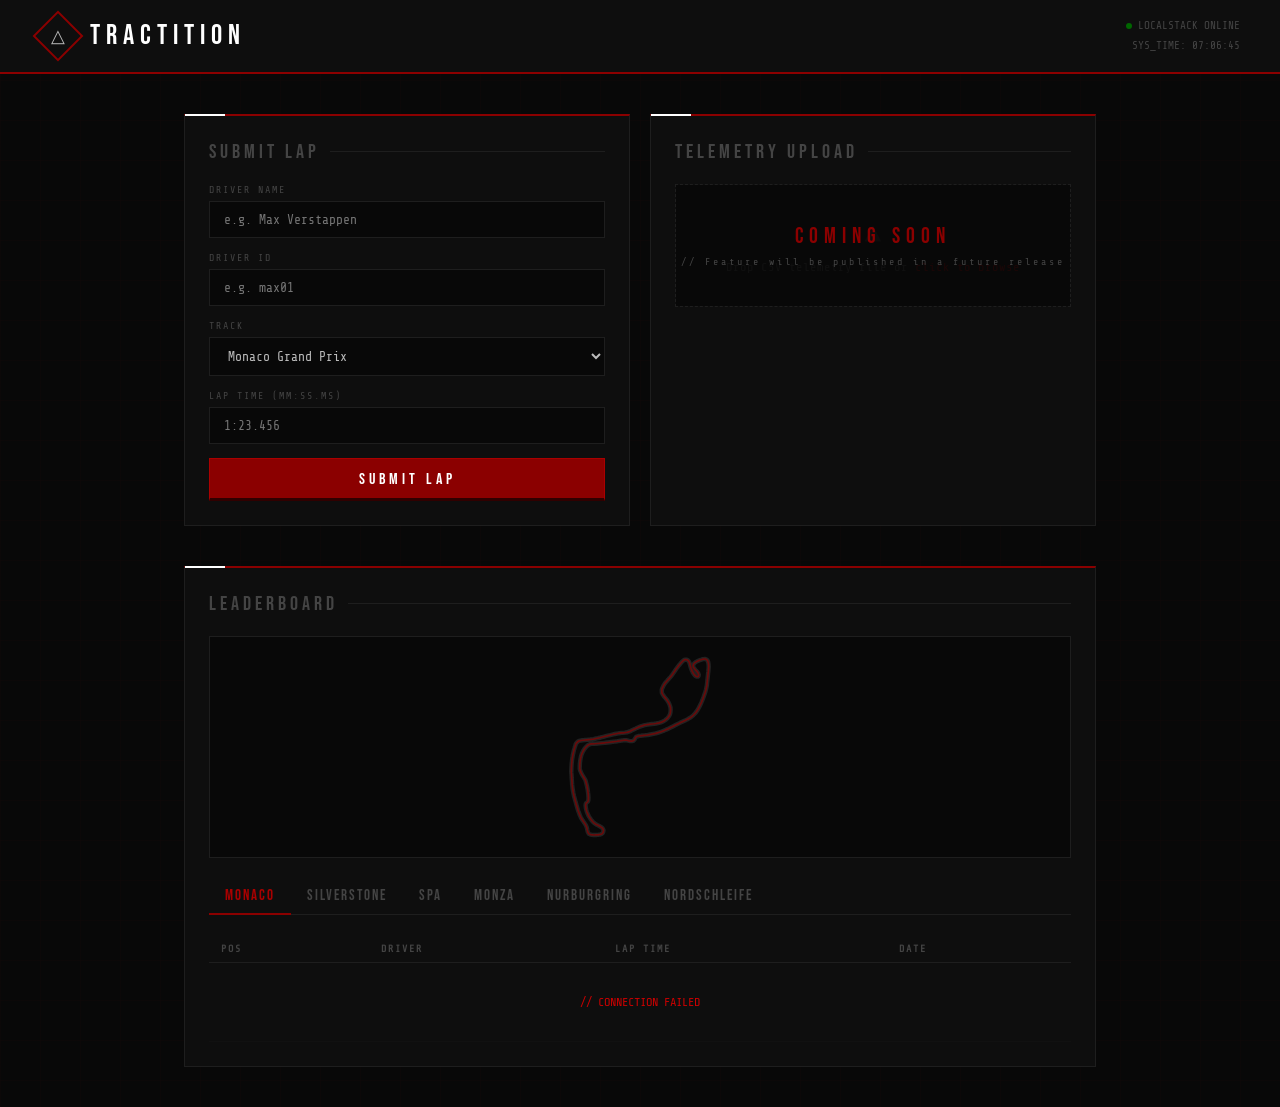
==== lambdas_frontend/index.html @ 962a473c "Initial commit: Tractition lap tracker with real GPS track maps" ====
<!DOCTYPE html>
<html lang="en">
<head>
  <meta charset="UTF-8">
  <meta name="viewport" content="width=device-width, initial-scale=1.0">
  <title>TRACTITION</title>
  <link rel="stylesheet" href="style.css">
</head>
<body>

<header>
  <div class="logo">
    <div class="logo-icon"><span>&#9651;</span></div>
    <h1>TRACTITION</h1>
  </div>
  <div class="header-status">
    <span class="status-dot"></span>LOCALSTACK ONLINE<br>
    SYS_TIME: <span id="clock">--:--:--</span>
  </div>
</header>

<div class="container">

  <div class="grid-2">

    <!-- Submit Lap -->
    <div class="card">
      <h2>Submit Lap</h2>
      <div class="form-group">
        <label>Driver Name</label>
        <input type="text" id="driver-name" placeholder="e.g. Max Verstappen">
      </div>
      <div class="form-group">
        <label>Driver ID</label>
        <input type="text" id="driver-id" placeholder="e.g. max01">
      </div>
      <div class="form-group">
        <label>Track</label>
        <select id="track-id">
          <option value="monaco" data-name="Monaco Grand Prix">Monaco Grand Prix</option>
          <option value="silverstone" data-name="Silverstone">Silverstone</option>
          <option value="spa" data-name="Spa-Francorchamps">Spa-Francorchamps</option>
          <option value="monza" data-name="Monza">Monza</option>
          <option value="nurburgring" data-name="Nurburgring">Nurburgring</option>
          <option value="nordschleife" data-name="Nordschleife">Nordschleife</option>
        </select>
      </div>
      <div class="form-group">
        <label>Lap Time (mm:ss.ms)</label>
        <input type="text" id="lap-time" placeholder="1:23.456">
      </div>
      <button class="btn btn-primary btn-full" onclick="submitLap()">Submit Lap</button>
      <div class="message" id="submit-msg"></div>
    </div>

    <!-- Telemetry Upload -->
    
    <div class="card">
      <h2>Telemetry Upload</h2>
       <div class="upload-zone" id="upload-zone" onclick="document.getElementById('tel-file').click()">
  <div class="upload-icon">&#9650;</div>
  <p>Drop CSV telemetry file or <span>click to browse</span></p>
  <input type="file" id="tel-file" accept=".csv" style="display:none" onchange="handleFile(this)">
  <div class="coming-soon-overlay">
    <span class="cs-label">Coming Soon</span>
    <span class="cs-sub">// Feature will be published in a future release</span>
  </div>
</div>
      <div class="telemetry-preview" id="tel-preview" style="display:none"></div>
      <div class="stat-grid" id="tel-stats" style="display:none">
        <div class="stat-box">
          <span class="val" id="stat-maxspeed">--</span>
          <span class="lbl">Max Speed</span>
        </div>
        <div class="stat-box">
          <span class="val" id="stat-maxthrottle">--</span>
          <span class="lbl">Max Throttle</span>
        </div>
        <div class="stat-box">
          <span class="val" id="stat-rows">--</span>
          <span class="lbl">Data Points</span>
        </div>
      </div>
      <div class="message" id="tel-msg"></div>
    </div>

  </div>

  <!-- Leaderboard -->
  <div class="card">
    <h2>Leaderboard <span class="cached-badge" id="cache-badge" style="display:none">CACHED</span></h2>
    <div class="track-map-wrap">
      <svg id="track-map" viewBox="0 0 600 400" preserveAspectRatio="xMidYMid meet">
        <path id="track-path" fill="none" stroke="#222" stroke-width="8" stroke-linecap="round" stroke-linejoin="round"/>
        <path id="track-path-highlight" fill="none" stroke="#8b0000" stroke-width="3" stroke-linecap="round" stroke-linejoin="round" opacity="0.7"/>
      </svg>
    </div>
    <div class="tabs">
      <button class="tab active" onclick="loadLeaderboard('monaco', this)">Monaco</button>
      <button class="tab" onclick="loadLeaderboard('silverstone', this)">Silverstone</button>
      <button class="tab" onclick="loadLeaderboard('spa', this)">Spa</button>
      <button class="tab" onclick="loadLeaderboard('monza', this)">Monza</button>
      <button class="tab" onclick="loadLeaderboard('nurburgring', this)">Nurburgring</button>
      <button class="tab" onclick="loadLeaderboard('nordschleife', this)">Nordschleife</button>
    </div>
    <table>
      <thead>
        <tr>
          <th>Pos</th>
          <th>Driver</th>
          <th>Lap Time</th>
          <th>Date</th>
        </tr>
      </thead>
      <tbody id="leaderboard-body">
        <tr><td colspan="4" style="color:#333;text-align:center;padding:32px;font-family:var(--mono);font-size:12px">// NO DATA LOADED</td></tr>
      </tbody>
    </table>
  </div>

</div>

<script src="track_paths.js"></script>
<script src="app.js"></script>
</body>
</html>
---- lambdas_frontend/style.css ----
@import url('https://fonts.googleapis.com/css2?family=Bebas+Neue&family=Share+Tech+Mono&display=swap');

* { margin: 0; padding: 0; box-sizing: border-box; }

:root {
  --red: #8b0000;
  --dark-red: #5a0000;
  --bright-red: #aa0000;
  --bg: #080808;
  --bg2: #0e0e0e;
  --bg3: #1a1a1a;
  --border: #1e1e1e;
  --text: #bbbbbb;
  --muted: #444444;
  --mono: 'Share Tech Mono', monospace;
  --head: 'Bebas Neue', sans-serif;
}

body {
  font-family: var(--head);
  background: var(--bg);
  color: var(--text);
  min-height: 100vh;
  background-image:
    linear-gradient(rgba(100,0,0,0.04) 1px, transparent 1px),
    linear-gradient(90deg, rgba(100,0,0,0.04) 1px, transparent 1px);
  background-size: 40px 40px;
}

header {
  background: var(--bg2);
  border-bottom: 2px solid var(--red);
  padding: 16px 40px;
  display: flex;
  align-items: center;
  justify-content: space-between;
}

.logo { display: flex; align-items: center; gap: 14px; }

.logo-icon {
  width: 36px;
  height: 36px;
  border: 2px solid var(--red);
  display: flex;
  align-items: center;
  justify-content: center;
  font-size: 18px;
  transform: rotate(45deg);
}

.logo-icon span { transform: rotate(-45deg); display: block; }

header h1 {
  font-family: var(--head);
  font-size: 28px;
  font-weight: 400;
  letter-spacing: 6px;
  text-transform: uppercase;
  color: #fff;
}

header h1 span { color: var(--red); }

.header-status {
  font-family: var(--mono);
  font-size: 11px;
  color: var(--muted);
  text-align: right;
  line-height: 1.8;
}

.status-dot {
  display: inline-block;
  width: 6px;
  height: 6px;
  border-radius: 50%;
  background: #006600;
  margin-right: 6px;
  animation: pulse 2s infinite;
}

@keyframes pulse {
  0%, 100% { opacity: 1; }
  50% { opacity: 0.3; }
}

.container { max-width: 960px; margin: 40px auto; padding: 0 24px; }
.grid-2 { display: grid; grid-template-columns: 1fr 1fr; gap: 20px; margin-bottom: 20px; }

.card {
  background: var(--bg2);
  border: 1px solid var(--border);
  border-top: 2px solid var(--red);
  padding: 24px;
  margin-bottom: 20px;
  position: relative;
}

.card::before {
  content: '';
  position: absolute;
  top: -2px;
  left: 0;
  width: 40px;
  height: 2px;
  background: #fff;
}

.card h2 {
  font-family: var(--head);
  font-size: 20px;
  font-weight: 400;
  letter-spacing: 4px;
  text-transform: uppercase;
  color: var(--muted);
  margin-bottom: 20px;
  display: flex;
  align-items: center;
  gap: 10px;
}

.card h2::after {
  content: '';
  flex: 1;
  height: 1px;
  background: var(--border);
}

.form-group { display: flex; flex-direction: column; gap: 6px; margin-bottom: 14px; }

label {
  font-family: var(--mono);
  font-size: 10px;
  color: var(--muted);
  text-transform: uppercase;
  letter-spacing: 2px;
}

input, select, textarea {
  background: var(--bg);
  border: 1px solid var(--border);
  padding: 10px 14px;
  color: var(--text);
  font-family: var(--mono);
  font-size: 13px;
  outline: none;
  width: 100%;
  transition: border-color 0.2s;
}

input:focus, select:focus, textarea:focus {
  border-color: var(--red);
  color: #fff;
}

select option { background: var(--bg2); }
textarea { resize: vertical; min-height: 100px; }

.btn {
  background: var(--bg);
  border: 1px solid var(--red);
  border-bottom: 3px solid var(--dark-red);
  color: var(--red);
  padding: 11px 24px 9px;
  font-family: var(--head);
  font-size: 16px;
  font-weight: 400;
  letter-spacing: 4px;
  text-transform: uppercase;
  cursor: pointer;
  transition: all 0.1s;
  position: relative;
  display: inline-block;
}

.btn:hover {
  background: var(--dark-red);
  border-color: var(--bright-red);
  border-bottom-color: #300000;
  color: #fff;
}

.btn:active {
  border-bottom-width: 1px;
  transform: translateY(2px);
}

.btn-full { width: 100%; text-align: center; }

.btn-primary {
  background: var(--red);
  border-color: var(--bright-red);
  border-bottom-color: #300000;
  color: #fff;
}

.btn-primary:hover {
  background: var(--bright-red);
}

.message {
  font-family: var(--mono);
  font-size: 12px;
  padding: 10px 14px;
  margin-top: 14px;
  display: none;
  border-left: 3px solid;
}

.message.success { border-color: #004400; color: #006600; background: rgba(0,100,0,0.05); display: block; }
.message.error { border-color: var(--red); color: var(--bright-red); background: rgba(100,0,0,0.05); display: block; }
.message.record { border-color: #664400; color: #886600; background: rgba(100,80,0,0.05); display: block; }
.message.info { border-color: #003366; color: #005599; background: rgba(0,50,100,0.05); display: block; }

.tabs { display: flex; gap: 0; margin-bottom: 20px; border-bottom: 1px solid var(--border); }

.tab {
  background: transparent;
  border: none;
  border-bottom: 2px solid transparent;
  color: var(--muted);
  padding: 8px 16px;
  font-family: var(--head);
  font-size: 15px;
  font-weight: 400;
  letter-spacing: 2px;
  text-transform: uppercase;
  cursor: pointer;
  margin-bottom: -1px;
  transition: all 0.2s;
}

.tab:hover { color: var(--text); }
.tab.active { color: var(--bright-red); border-bottom-color: var(--red); }

table { width: 100%; border-collapse: collapse; font-family: var(--mono); }

th {
  text-align: left;
  padding: 8px 12px;
  font-size: 10px;
  color: var(--muted);
  text-transform: uppercase;
  letter-spacing: 2px;
  border-bottom: 1px solid var(--border);
}

td { padding: 11px 12px; font-size: 13px; border-bottom: 1px solid #111; }
tr.first-place td { color: #886600; }
tr:hover td { background: rgba(255,255,255,0.01); }

.pos { color: var(--muted); font-size: 11px; }
.pos.gold { color: #886600; }

.cached-badge {
  font-family: var(--mono);
  font-size: 9px;
  background: rgba(0,50,100,0.1);
  color: #004477;
  border: 1px solid #003366;
  padding: 2px 8px;
  letter-spacing: 2px;
  margin-left: 8px;
}

.telemetry-preview {
  background: var(--bg);
  border: 1px solid var(--border);
  padding: 14px;
  font-family: var(--mono);
  font-size: 11px;
  color: var(--muted);
  margin-top: 14px;
  max-height: 160px;
  overflow-y: auto;
  line-height: 1.8;
}

.telemetry-preview .line-num { color: #222; margin-right: 12px; user-select: none; }
.telemetry-preview .val { color: #004400; }

.upload-zone {
  border: 1px dashed var(--border);
  padding: 32px;
  text-align: center;
  cursor: pointer;
  transition: all 0.2s;
  font-family: var(--mono);
  position: relative;
}

.upload-zone:hover, .upload-zone.dragover {
  border-color: var(--red);
  background: rgba(100,0,0,0.03);
}

.upload-zone .upload-icon { font-size: 28px; margin-bottom: 10px; opacity: 0.2; }
.upload-zone p { font-size: 12px; color: var(--muted); letter-spacing: 1px; }
.upload-zone p span { color: var(--red); }

.coming-soon-overlay {
  position: absolute;
  inset: 0;
  background: rgba(8,8,8,0.85);
  display: flex;
  flex-direction: column;
  align-items: center;
  justify-content: center;
  gap: 6px;
  cursor: default;
}

.coming-soon-overlay .cs-label {
  font-family: var(--head);
  font-size: 22px;
  letter-spacing: 6px;
  color: var(--red);
}

.coming-soon-overlay .cs-sub {
  font-family: var(--mono);
  font-size: 10px;
  color: var(--muted);
  letter-spacing: 3px;
}

.stat-grid {
  display: grid;
  grid-template-columns: repeat(3, 1fr);
  gap: 12px;
  margin-top: 14px;
}

.stat-box {
  background: var(--bg);
  border: 1px solid var(--border);
  padding: 12px;
  text-align: center;
}

.stat-box .val { font-family: var(--mono); font-size: 18px; color: #fff; display: block; }
.stat-box .lbl { font-family: var(--mono); font-size: 9px; color: var(--muted); letter-spacing: 2px; text-transform: uppercase; margin-top: 4px; display: block; }

.track-map-wrap {
  background: var(--bg);
  border: 1px solid var(--border);
  margin-bottom: 20px;
  overflow: hidden;
}

#track-map {
  width: 100%;
  height: 220px;
  display: block;
}

@media (max-width: 640px) {
  .grid-2 { grid-template-columns: 1fr; }
  .stat-grid { grid-template-columns: repeat(2, 1fr); }
  header { padding: 14px 20px; }
  .container { padding: 0 14px; }
}
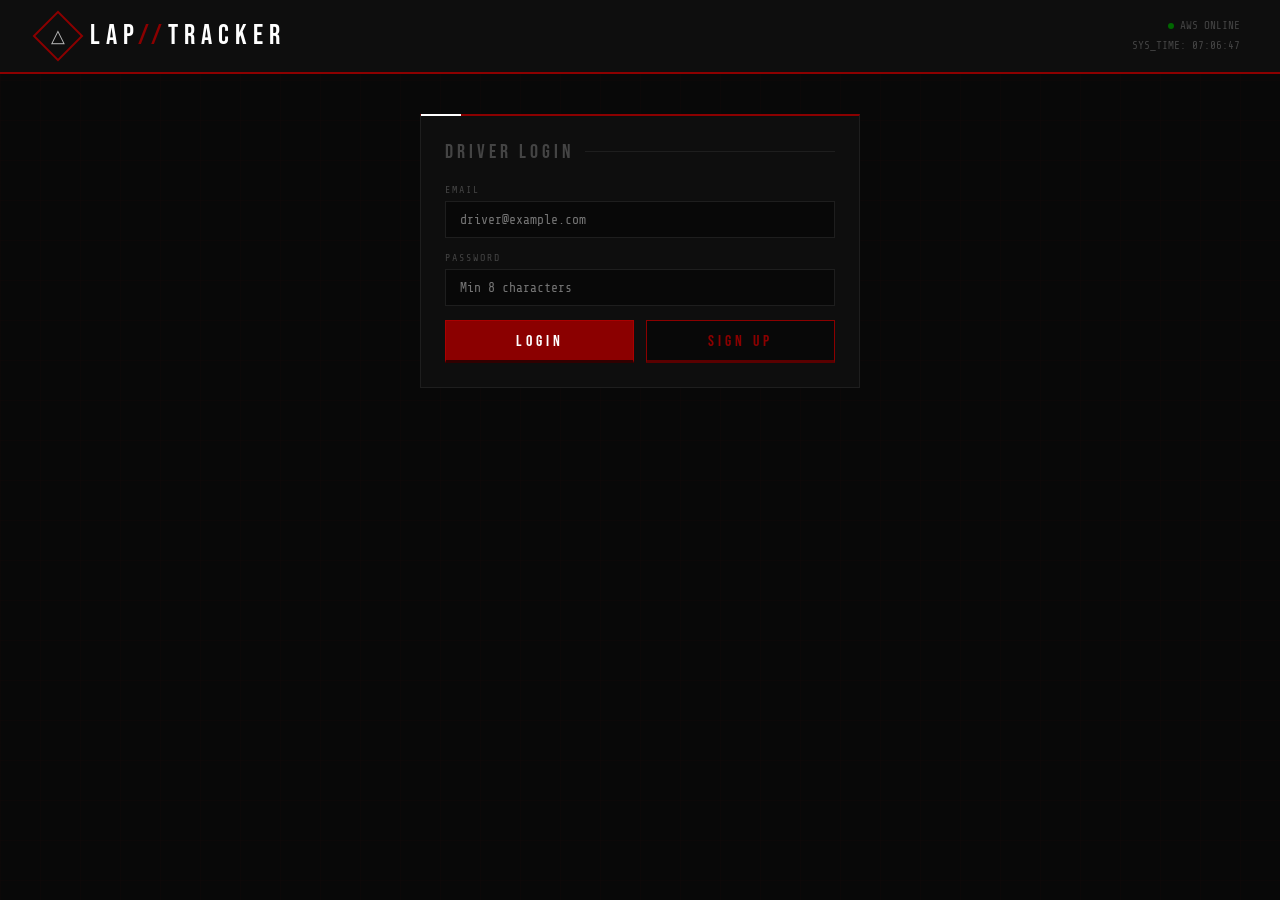
==== commit c2c824f6: "Update frontend UI and app logic Co-Authored-By: Claude Sonnet 4.6 <noreply@anthropic.com>" ====
--- a/lambdas_frontend/index.html
+++ b/lambdas_frontend/index.html
@@ -11,116 +11,119 @@
 <header>
   <div class="logo">
     <div class="logo-icon"><span>&#9651;</span></div>
-    <h1>TRACTITION</h1>
+    <h1>LAP<span>//</span>TRACKER</h1>
   </div>
   <div class="header-status">
-    <span class="status-dot"></span>LOCALSTACK ONLINE<br>
+    <span class="status-dot"></span>AWS ONLINE<br>
     SYS_TIME: <span id="clock">--:--:--</span>
   </div>
 </header>
 
 <div class="container">
 
-  <div class="grid-2">
-
-    <!-- Submit Lap -->
-    <div class="card">
-      <h2>Submit Lap</h2>
+  <!-- AUTH SECTION -->
+  <div id="auth-section">
+    <div class="card" style="max-width:440px;margin:0 auto;">
+      <h2>Driver Login</h2>
       <div class="form-group">
-        <label>Driver Name</label>
-        <input type="text" id="driver-name" placeholder="e.g. Max Verstappen">
+        <label>Email</label>
+        <input type="email" id="auth-email" placeholder="driver@example.com">
       </div>
       <div class="form-group">
-        <label>Driver ID</label>
-        <input type="text" id="driver-id" placeholder="e.g. max01">
+        <label>Password</label>
+        <input type="password" id="auth-password" placeholder="Min 8 characters">
       </div>
-      <div class="form-group">
-        <label>Track</label>
-        <select id="track-id">
-          <option value="monaco" data-name="Monaco Grand Prix">Monaco Grand Prix</option>
-          <option value="silverstone" data-name="Silverstone">Silverstone</option>
-          <option value="spa" data-name="Spa-Francorchamps">Spa-Francorchamps</option>
-          <option value="monza" data-name="Monza">Monza</option>
-          <option value="nurburgring" data-name="Nurburgring">Nurburgring</option>
-          <option value="nordschleife" data-name="Nordschleife">Nordschleife</option>
-        </select>
+      <div style="display:flex;gap:12px;margin-top:4px;">
+        <button class="btn btn-primary" style="flex:1" onclick="login()">Login</button>
+        <button class="btn" style="flex:1" onclick="signup()">Sign Up</button>
       </div>
-      <div class="form-group">
-        <label>Lap Time (mm:ss.ms)</label>
-        <input type="text" id="lap-time" placeholder="1:23.456">
-      </div>
-      <button class="btn btn-primary btn-full" onclick="submitLap()">Submit Lap</button>
-      <div class="message" id="submit-msg"></div>
+      <div class="message" id="auth-msg"></div>
+    </div>
+  </div>
+
+  <!-- APP SECTION (hidden until logged in) -->
+  <div id="app-section" style="display:none">
+
+    <div style="display:flex;justify-content:flex-end;align-items:center;gap:12px;margin-bottom:16px;">
+      <span style="font-family:var(--mono);font-size:11px;color:var(--muted)" id="logged-in-email"></span>
+      <button class="btn" style="padding:6px 16px;font-size:12px" onclick="logout()">Logout</button>
     </div>
 
-    <!-- Telemetry Upload -->
-    
+    <div class="grid-2">
+      <!-- Submit Lap -->
+      <div class="card">
+        <h2>Submit Lap</h2>
+        <div class="form-group">
+          <label>Driver Name</label>
+          <input type="text" id="driver-name" placeholder="e.g. Max Verstappen">
+        </div>
+        <div class="form-group">
+          <label>Driver ID</label>
+          <input type="text" id="driver-id" placeholder="e.g. max01">
+        </div>
+        <div class="form-group">
+          <label>Track</label>
+          <select id="track-id">
+            <option value="monaco" data-name="Monaco Grand Prix">Monaco Grand Prix</option>
+            <option value="silverstone" data-name="Silverstone">Silverstone</option>
+            <option value="spa" data-name="Spa-Francorchamps">Spa-Francorchamps</option>
+            <option value="monza" data-name="Monza">Monza</option>
+            <option value="nurburgring" data-name="Nurburgring">Nurburgring</option>
+          </select>
+        </div>
+        <div class="form-group">
+          <label>Lap Time (mm:ss.ms)</label>
+          <input type="text" id="lap-time" placeholder="1:23.456">
+        </div>
+        <button class="btn btn-primary btn-full" onclick="submitLap()">Submit Lap</button>
+        <div class="message" id="submit-msg"></div>
+      </div>
+
+      <!-- Telemetry Upload -->
+      <div class="card">
+        <h2>Telemetry Upload</h2>
+        <div class="upload-zone" id="upload-zone" onclick="document.getElementById('tel-file').click()">
+          <div class="upload-icon">&#9650;</div>
+          <p>Drop CSV telemetry file or <span>click to browse</span></p>
+          <input type="file" id="tel-file" accept=".csv" style="display:none" onchange="handleFile(this)">
+          <div class="coming-soon-overlay">
+            <span class="cs-label">Coming Soon</span>
+            <span class="cs-sub">// Feature will be published in a future release</span>
+          </div>
+        </div>
+        <div class="telemetry-preview" id="tel-preview" style="display:none"></div>
+        <div class="stat-grid" id="tel-stats" style="display:none">
+          <div class="stat-box"><span class="val" id="stat-maxspeed">--</span><span class="lbl">Max Speed</span></div>
+          <div class="stat-box"><span class="val" id="stat-maxthrottle">--</span><span class="lbl">Max Throttle</span></div>
+          <div class="stat-box"><span class="val" id="stat-rows">--</span><span class="lbl">Data Points</span></div>
+        </div>
+        <div class="message" id="tel-msg"></div>
+      </div>
+    </div>
+
+    <!-- Leaderboard -->
     <div class="card">
-      <h2>Telemetry Upload</h2>
-       <div class="upload-zone" id="upload-zone" onclick="document.getElementById('tel-file').click()">
-  <div class="upload-icon">&#9650;</div>
-  <p>Drop CSV telemetry file or <span>click to browse</span></p>
-  <input type="file" id="tel-file" accept=".csv" style="display:none" onchange="handleFile(this)">
-  <div class="coming-soon-overlay">
-    <span class="cs-label">Coming Soon</span>
-    <span class="cs-sub">// Feature will be published in a future release</span>
-  </div>
-</div>
-      <div class="telemetry-preview" id="tel-preview" style="display:none"></div>
-      <div class="stat-grid" id="tel-stats" style="display:none">
-        <div class="stat-box">
-          <span class="val" id="stat-maxspeed">--</span>
-          <span class="lbl">Max Speed</span>
-        </div>
-        <div class="stat-box">
-          <span class="val" id="stat-maxthrottle">--</span>
-          <span class="lbl">Max Throttle</span>
-        </div>
-        <div class="stat-box">
-          <span class="val" id="stat-rows">--</span>
-          <span class="lbl">Data Points</span>
-        </div>
+      <h2>Leaderboard <span class="cached-badge" id="cache-badge" style="display:none">CACHED</span></h2>
+      <div class="tabs">
+        <button class="tab active" onclick="loadLeaderboard('monaco', this)">Monaco</button>
+        <button class="tab" onclick="loadLeaderboard('silverstone', this)">Silverstone</button>
+        <button class="tab" onclick="loadLeaderboard('spa', this)">Spa</button>
+        <button class="tab" onclick="loadLeaderboard('monza', this)">Monza</button>
+        <button class="tab" onclick="loadLeaderboard('nurburgring', this)">Nurburgring</button>
       </div>
-      <div class="message" id="tel-msg"></div>
+      <table>
+        <thead>
+          <tr><th>Pos</th><th>Driver</th><th>Lap Time</th><th>Date</th></tr>
+        </thead>
+        <tbody id="leaderboard-body">
+          <tr><td colspan="4" style="color:#333;text-align:center;padding:32px;font-family:var(--mono);font-size:12px">// NO DATA LOADED</td></tr>
+        </tbody>
+      </table>
     </div>
 
   </div>
-
-  <!-- Leaderboard -->
-  <div class="card">
-    <h2>Leaderboard <span class="cached-badge" id="cache-badge" style="display:none">CACHED</span></h2>
-    <div class="track-map-wrap">
-      <svg id="track-map" viewBox="0 0 600 400" preserveAspectRatio="xMidYMid meet">
-        <path id="track-path" fill="none" stroke="#222" stroke-width="8" stroke-linecap="round" stroke-linejoin="round"/>
-        <path id="track-path-highlight" fill="none" stroke="#8b0000" stroke-width="3" stroke-linecap="round" stroke-linejoin="round" opacity="0.7"/>
-      </svg>
-    </div>
-    <div class="tabs">
-      <button class="tab active" onclick="loadLeaderboard('monaco', this)">Monaco</button>
-      <button class="tab" onclick="loadLeaderboard('silverstone', this)">Silverstone</button>
-      <button class="tab" onclick="loadLeaderboard('spa', this)">Spa</button>
-      <button class="tab" onclick="loadLeaderboard('monza', this)">Monza</button>
-      <button class="tab" onclick="loadLeaderboard('nurburgring', this)">Nurburgring</button>
-      <button class="tab" onclick="loadLeaderboard('nordschleife', this)">Nordschleife</button>
-    </div>
-    <table>
-      <thead>
-        <tr>
-          <th>Pos</th>
-          <th>Driver</th>
-          <th>Lap Time</th>
-          <th>Date</th>
-        </tr>
-      </thead>
-      <tbody id="leaderboard-body">
-        <tr><td colspan="4" style="color:#333;text-align:center;padding:32px;font-family:var(--mono);font-size:12px">// NO DATA LOADED</td></tr>
-      </tbody>
-    </table>
-  </div>
-
 </div>
 
-<script src="track_paths.js"></script>
 <script src="app.js"></script>
 </body>
 </html>
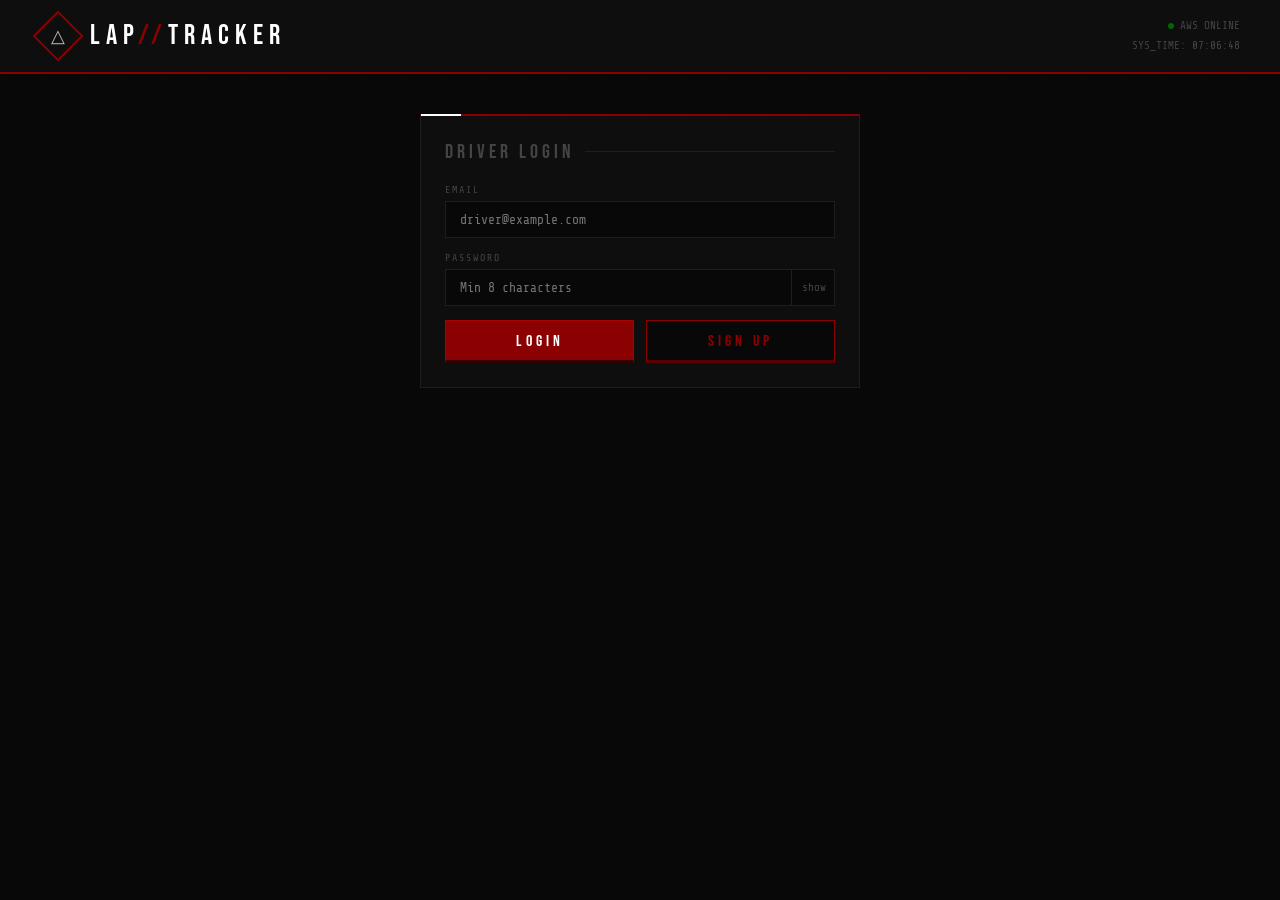
==== commit 1eb68c06: "Update app.js and index.html Co-Authored-By: Claude Sonnet 4.6 <noreply@anthropic.com>" ====
--- a/lambdas_frontend/index.html
+++ b/lambdas_frontend/index.html
@@ -31,7 +31,12 @@
       </div>
       <div class="form-group">
         <label>Password</label>
-        <input type="password" id="auth-password" placeholder="Min 8 characters">
+        <div style="position:relative">
+          <input type="password" id="auth-password" placeholder="Min 8 characters" style="padding-right:48px">
+          <button onclick="togglePassword()" type="button" style="position:absolute;right:0;top:0;height:100%;width:44px;background:transparent;border:none;border-left:1px solid var(--border);color:var(--muted);cursor:pointer;font-family:var(--mono);font-size:11px;letter-spacing:0">
+            <span id="eye-label">show</span>
+          </button>
+        </div>
       </div>
       <div style="display:flex;gap:12px;margin-top:4px;">
         <button class="btn btn-primary" style="flex:1" onclick="login()">Login</button>
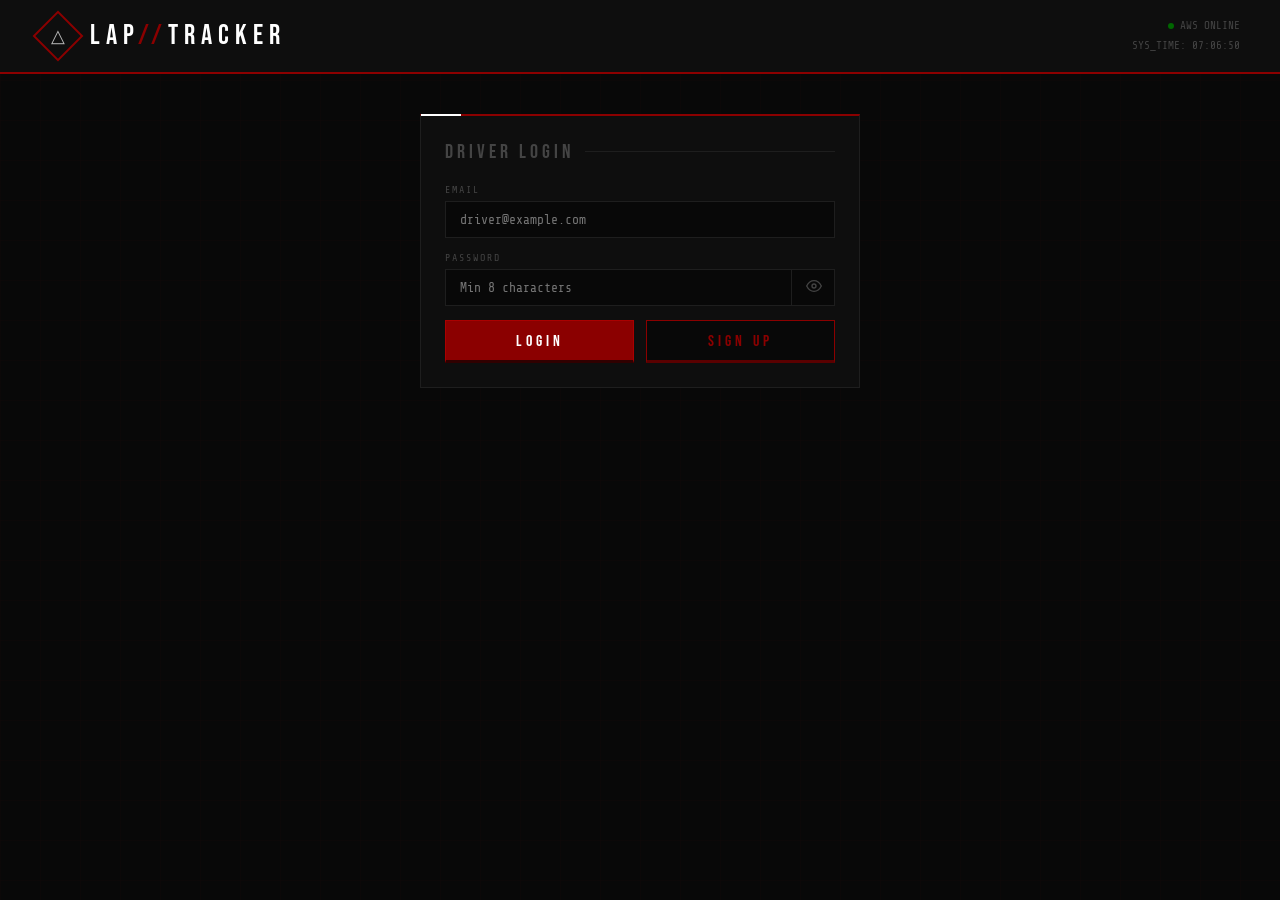
==== commit 2f6b64bb: "Add eye icon toggle for password visibility Co-Authored-By: Claude Sonnet 4.6 <noreply@anthropic.com" ====
--- a/lambdas_frontend/index.html
+++ b/lambdas_frontend/index.html
@@ -33,8 +33,10 @@
         <label>Password</label>
         <div style="position:relative">
           <input type="password" id="auth-password" placeholder="Min 8 characters" style="padding-right:48px">
-          <button onclick="togglePassword()" type="button" style="position:absolute;right:0;top:0;height:100%;width:44px;background:transparent;border:none;border-left:1px solid var(--border);color:var(--muted);cursor:pointer;font-family:var(--mono);font-size:11px;letter-spacing:0">
-            <span id="eye-label">show</span>
+          <button onclick="togglePassword()" type="button" style="position:absolute;right:0;top:0;height:100%;width:44px;background:transparent;border:none;border-left:1px solid var(--border);color:var(--muted);cursor:pointer;display:flex;align-items:center;justify-content:center;" title="Toggle password visibility">
+            <span id="eye-label">
+              <svg xmlns="http://www.w3.org/2000/svg" width="16" height="16" viewBox="0 0 24 24" fill="none" stroke="currentColor" stroke-width="2" stroke-linecap="round" stroke-linejoin="round"><path d="M1 12s4-8 11-8 11 8 11 8-4 8-11 8-11-8-11-8z"/><circle cx="12" cy="12" r="3"/></svg>
+            </span>
           </button>
         </div>
       </div>
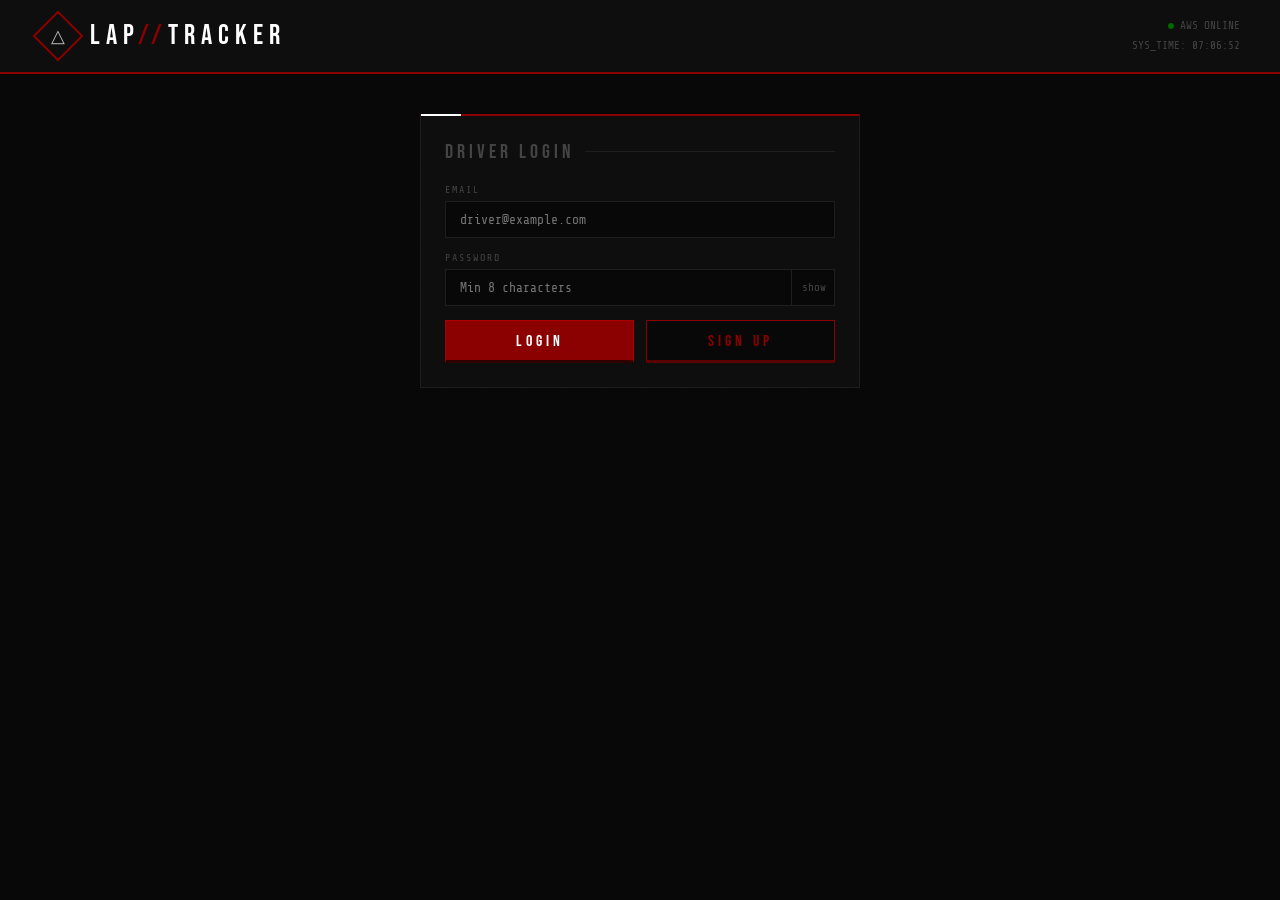
==== commit b4bc4dc8: "Update auth flow and frontend changes Co-Authored-By: Claude Sonnet 4.6 <noreply@anthropic.com>" ====
--- a/lambdas_frontend/index.html
+++ b/lambdas_frontend/index.html
@@ -33,16 +33,21 @@
         <label>Password</label>
         <div style="position:relative">
           <input type="password" id="auth-password" placeholder="Min 8 characters" style="padding-right:48px">
-          <button onclick="togglePassword()" type="button" style="position:absolute;right:0;top:0;height:100%;width:44px;background:transparent;border:none;border-left:1px solid var(--border);color:var(--muted);cursor:pointer;display:flex;align-items:center;justify-content:center;" title="Toggle password visibility">
-            <span id="eye-label">
-              <svg xmlns="http://www.w3.org/2000/svg" width="16" height="16" viewBox="0 0 24 24" fill="none" stroke="currentColor" stroke-width="2" stroke-linecap="round" stroke-linejoin="round"><path d="M1 12s4-8 11-8 11 8 11 8-4 8-11 8-11-8-11-8z"/><circle cx="12" cy="12" r="3"/></svg>
-            </span>
+          <button onclick="togglePassword()" type="button" style="position:absolute;right:0;top:0;height:100%;width:44px;background:transparent;border:none;border-left:1px solid var(--border);color:var(--muted);cursor:pointer;font-family:var(--mono);font-size:11px;letter-spacing:0">
+            <span id="eye-label">show</span>
           </button>
         </div>
       </div>
       <div style="display:flex;gap:12px;margin-top:4px;">
         <button class="btn btn-primary" style="flex:1" onclick="login()">Login</button>
         <button class="btn" style="flex:1" onclick="signup()">Sign Up</button>
+      </div>
+      <div id="confirm-section" style="display:none;margin-top:16px;">
+        <div class="form-group">
+          <label>Verification code sent to <span id="confirm-email-display" style="color:var(--red)"></span></label>
+          <input type="text" id="confirm-code" placeholder="Enter 6-digit code">
+        </div>
+        <button class="btn btn-primary btn-full" onclick="confirmSignup()">Verify Email</button>
       </div>
       <div class="message" id="auth-msg"></div>
     </div>
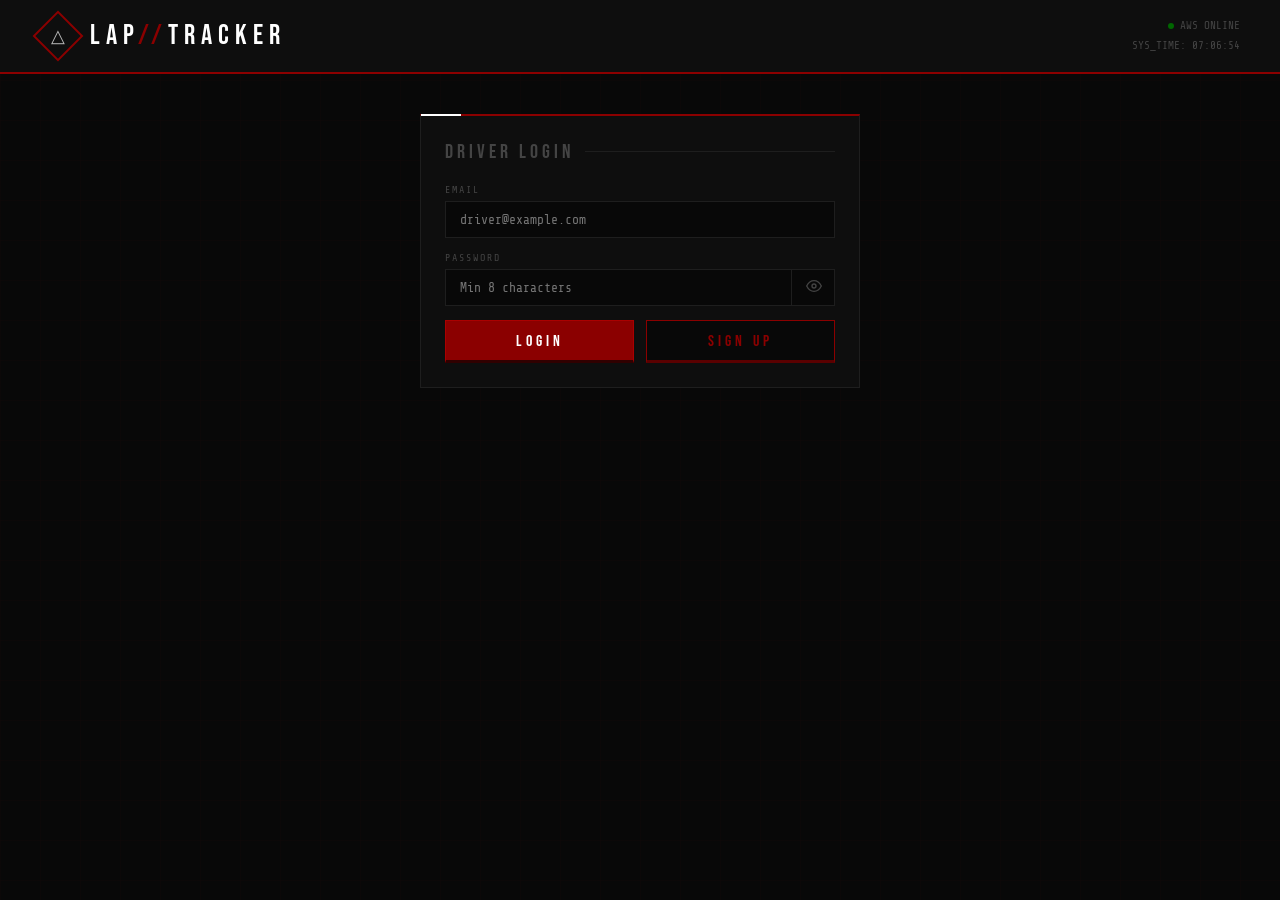
==== commit 3c4b1d14: "Fix session persistence, add car name field, fix auto-refresh - Save/restore JWT from localStorage w" ====
--- a/lambdas_frontend/index.html
+++ b/lambdas_frontend/index.html
@@ -33,8 +33,10 @@
         <label>Password</label>
         <div style="position:relative">
           <input type="password" id="auth-password" placeholder="Min 8 characters" style="padding-right:48px">
-          <button onclick="togglePassword()" type="button" style="position:absolute;right:0;top:0;height:100%;width:44px;background:transparent;border:none;border-left:1px solid var(--border);color:var(--muted);cursor:pointer;font-family:var(--mono);font-size:11px;letter-spacing:0">
-            <span id="eye-label">show</span>
+          <button onclick="togglePassword()" type="button" style="position:absolute;right:0;top:0;height:100%;width:44px;background:transparent;border:none;border-left:1px solid var(--border);color:var(--muted);cursor:pointer;display:flex;align-items:center;justify-content:center;" title="Toggle password visibility">
+            <span id="eye-label">
+              <svg xmlns="http://www.w3.org/2000/svg" width="16" height="16" viewBox="0 0 24 24" fill="none" stroke="currentColor" stroke-width="2" stroke-linecap="round" stroke-linejoin="round"><path d="M1 12s4-8 11-8 11 8 11 8-4 8-11 8-11-8-11-8z"/><circle cx="12" cy="12" r="3"/></svg>
+            </span>
           </button>
         </div>
       </div>
@@ -72,6 +74,10 @@
         <div class="form-group">
           <label>Driver ID</label>
           <input type="text" id="driver-id" placeholder="e.g. max01">
+        </div>
+        <div class="form-group">
+          <label>Car Name</label>
+          <input type="text" id="car-name" placeholder="e.g. Red Bull RB20">
         </div>
         <div class="form-group">
           <label>Track</label>
@@ -125,10 +131,10 @@
       </div>
       <table>
         <thead>
-          <tr><th>Pos</th><th>Driver</th><th>Lap Time</th><th>Date</th></tr>
+          <tr><th>Pos</th><th>Driver</th><th>Car</th><th>Lap Time</th><th>Date</th></tr>
         </thead>
         <tbody id="leaderboard-body">
-          <tr><td colspan="4" style="color:#333;text-align:center;padding:32px;font-family:var(--mono);font-size:12px">// NO DATA LOADED</td></tr>
+          <tr><td colspan="5" style="color:#333;text-align:center;padding:32px;font-family:var(--mono);font-size:12px">// NO DATA LOADED</td></tr>
         </tbody>
       </table>
     </div>
@@ -138,4 +144,4 @@
 
 <script src="app.js"></script>
 </body>
-</html>+</html>
